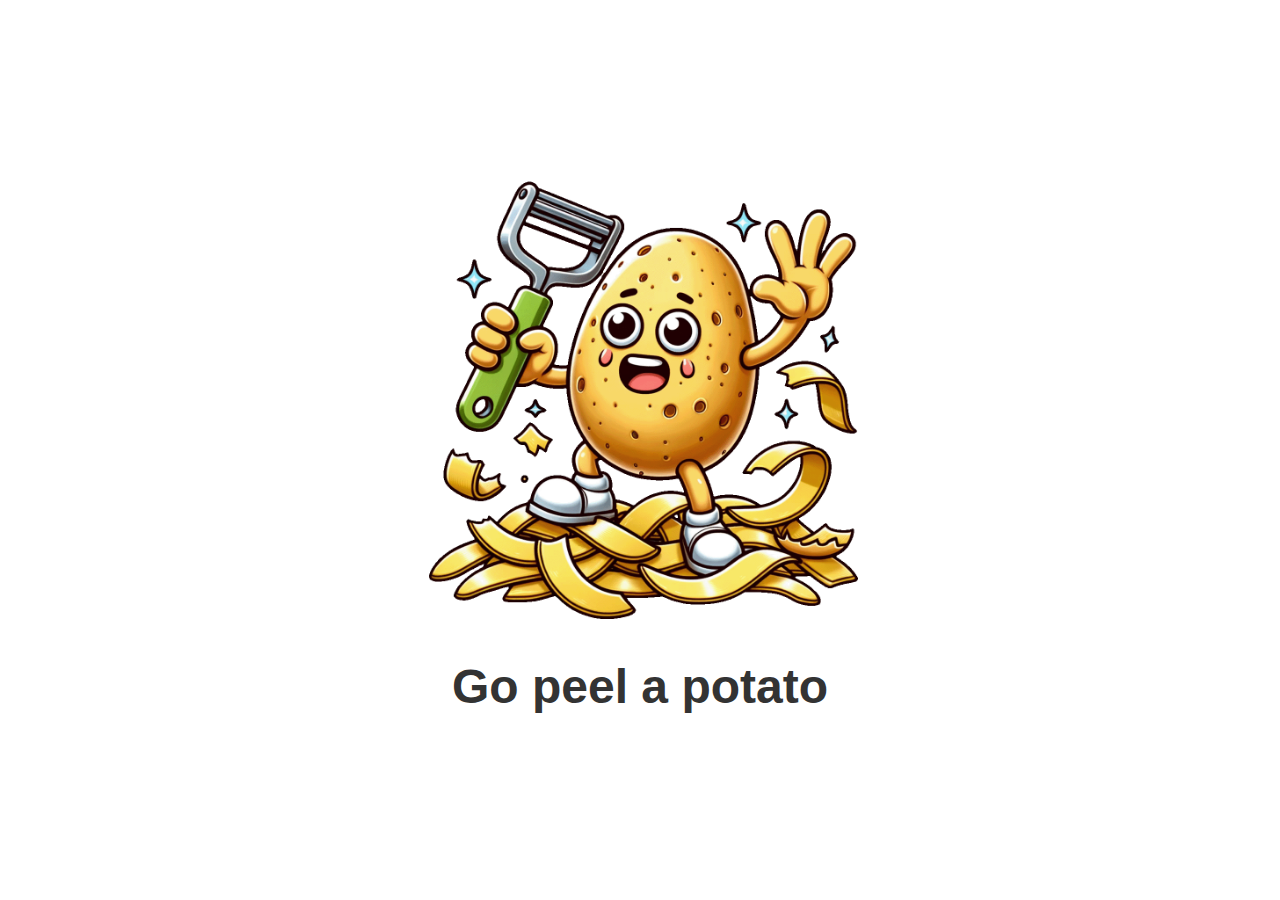
==== index.html @ 5080303d "folder change" ====
<!DOCTYPE html>
<html lang="en">

<head>
    <meta charset="UTF-8">
    <meta name="viewport" content="width=device-width, initial-scale=1.0">
    <title>Pomtato</title>
    <link rel="icon" href="favicon.ico" type="image/x-icon">
    <link href="https://cdn.jsdelivr.net/npm/bootstrap@5.1.3/dist/css/bootstrap.min.css" rel="stylesheet">
    <link href="css/main.css" rel="stylesheet">
    <script src="js/theme.js" defer></script>
</head>

<body>
    <div class="d-flex align-items-center vh-100">
        <div class="container mt-5 text-center main-box">
            <img src="img/peel_potato_web.png" alt="Description of Image" class="mx-auto d-block main-image">
            <h1 class="main-text">Go peel a potato</h1>
        </div>
    </div>
    <script src="https://cdn.jsdelivr.net/npm/bootstrap@5.1.3/dist/js/bootstrap.bundle.min.js"></script>
</body>

</html>
---- css/main.css ----
body {
  font-family: 'Arial', sans-serif;
}

footer {
  padding: 20px 0;
  background-color: #f8f9fa;
  border-top: 1px solid #dee2e6;
}

.main-image {
  max-height: 50vh;
  margin-bottom: 2em;
}

.main-text {
  font-weight: bold;
  font-size: 3em;
}

.main-box {
  margin-bottom: 3em;
}

/* Light mode styles (default) */
body.light-mode {
  background-color: #ffffff;
  color: #333333;
}

/* Dark mode styles */
body.dark-mode {
  background-color: #333333;
  color: #ffffff;
}

/* Default to system preference */
@media (prefers-color-scheme: dark) {
  body {
      background-color: #333333;
      color: #ffffff;
  }
}
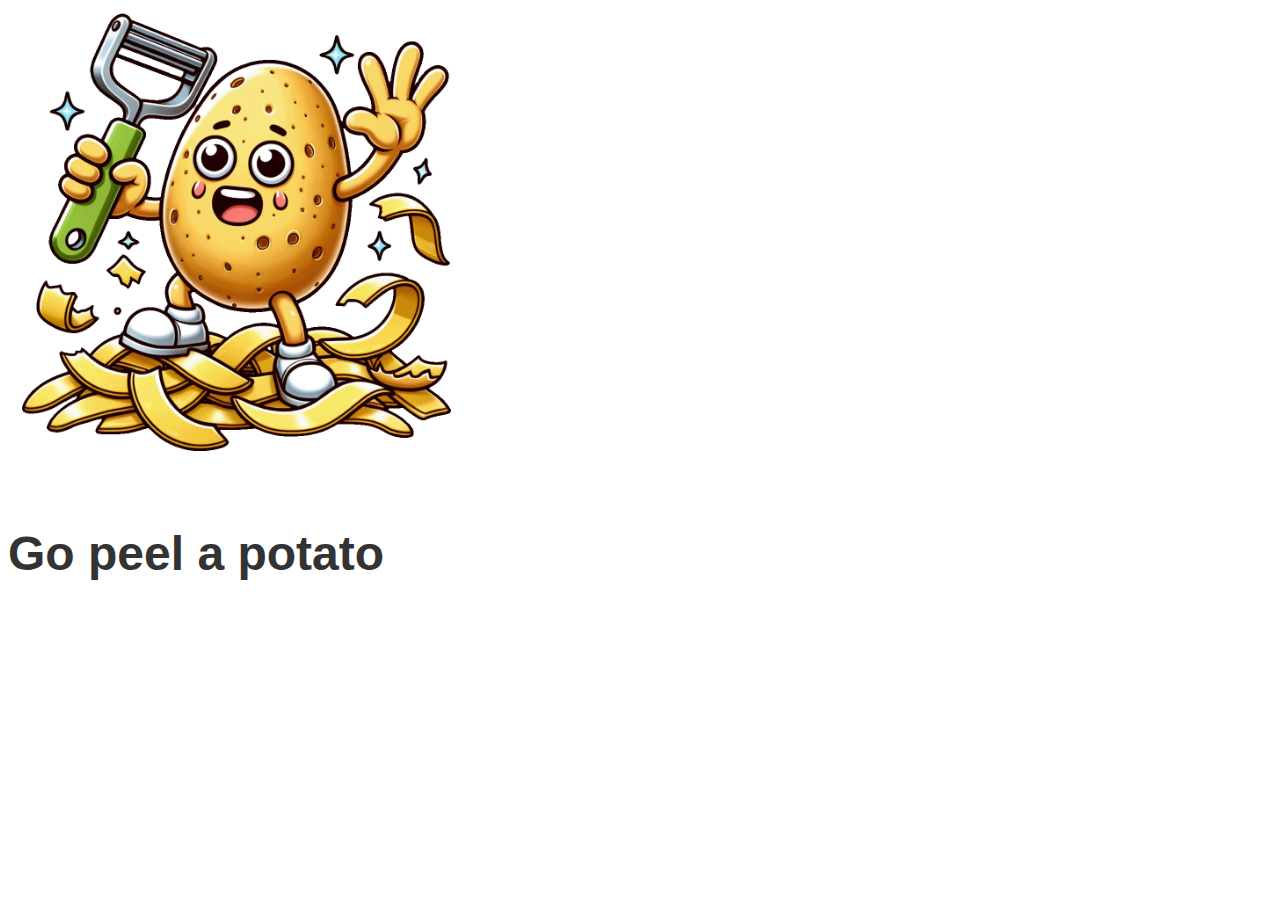
==== commit 03dd1e86: "layout improvement" ====
--- a/index.html
+++ b/index.html
@@ -6,19 +6,23 @@
     <meta name="viewport" content="width=device-width, initial-scale=1.0">
     <title>Pomtato</title>
     <link rel="icon" href="favicon.ico" type="image/x-icon">
-    <link href="https://cdn.jsdelivr.net/npm/bootstrap@5.1.3/dist/css/bootstrap.min.css" rel="stylesheet">
+
+    <!-- Stylesheets -->
+    <link href="https://cdn.jsdelivr.net/npm/bootstrap@5.1.3/dist/css/bootstrap.min.css" rel="stylesheet" integrity="sha384-1BmE4kWBq78iYhFldvKuhfTAU6auU8tT94WrHftjDbrCEXSU1oBoqyl2QvZ6jIW3" crossorigin="anonymous">
     <link href="css/main.css" rel="stylesheet">
+
+    <!-- JavaScript -->
+    <script src="https://cdn.jsdelivr.net/npm/bootstrap@5.1.3/dist/js/bootstrap.bundle.min.js" defer integrity="sha384-/bQdsTh/da6pkI1MST/rWKFNjaCP5gBSY4sEBT38Q/9RBh9AH40zEOg7Hlq2THRZ" crossorigin="anonymous"></script>
     <script src="js/theme.js" defer></script>
 </head>
 
 <body>
-    <div class="d-flex align-items-center vh-100">
-        <div class="container mt-5 text-center main-box">
-            <img src="img/peel_potato_web.png" alt="Description of Image" class="mx-auto d-block main-image">
-            <h1 class="main-text">Go peel a potato</h1>
+    <main class="d-flex align-items-center vh-100">
+        <div class="container mt-5 text-center d-flex flex-column justify-content-center align-items-center main-box">
+            <img src="img/peel_potato_web.png" alt="Illustration of a potato" class="mx-auto d-block main-image">
+            <h1 class="main-text mt-3">Go peel a potato</h1>
         </div>
-    </div>
-    <script src="https://cdn.jsdelivr.net/npm/bootstrap@5.1.3/dist/js/bootstrap.bundle.min.js"></script>
+    </main>
 </body>
 
 </html>
--- a/css/main.css
+++ b/css/main.css
@@ -10,6 +10,7 @@
 
 .main-image {
   max-height: 50vh;
+  max-width: 80vh;
   margin-bottom: 2em;
 }
 
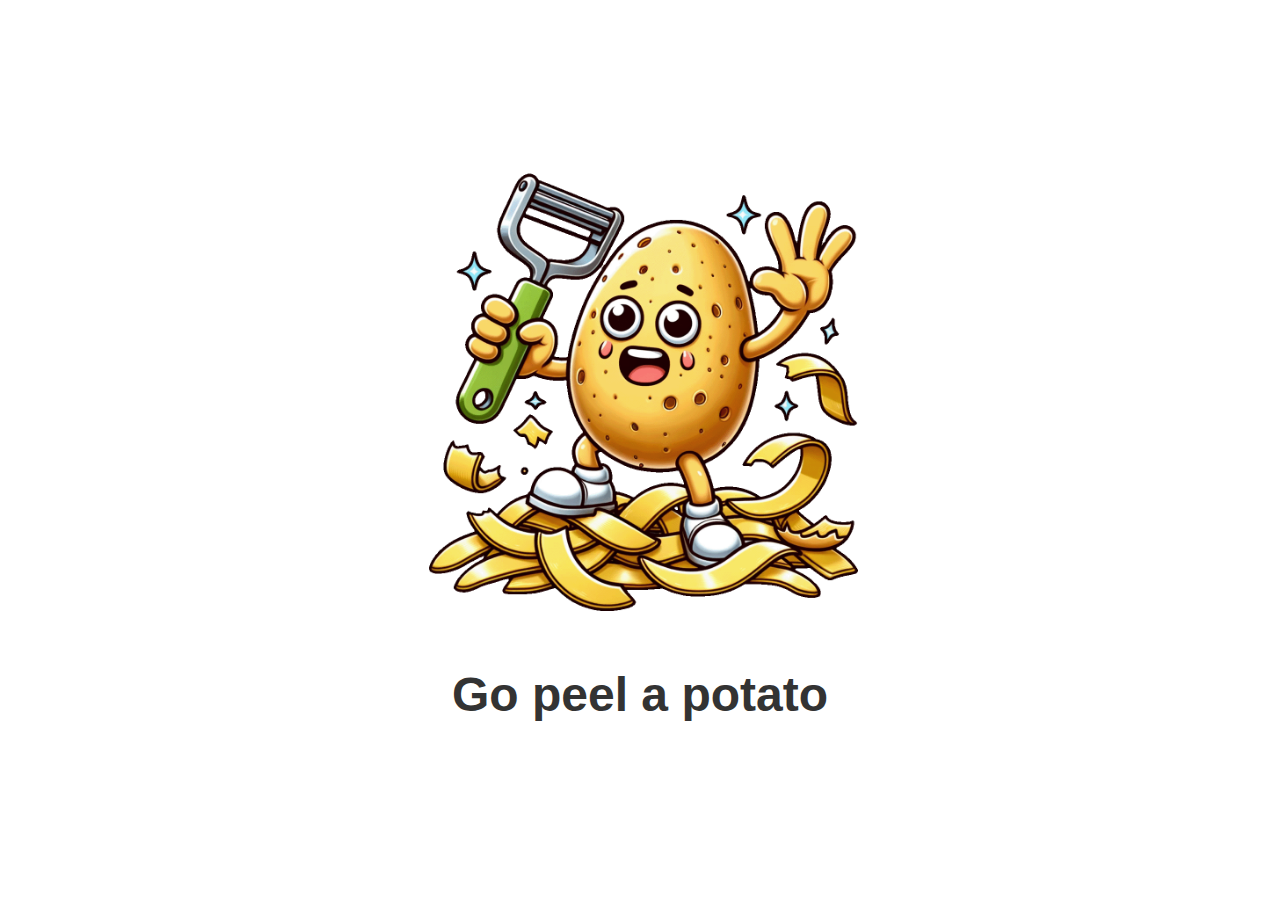
==== commit d5b73e25: "restore watch + imrpovements" ====
--- a/index.html
+++ b/index.html
@@ -8,11 +8,11 @@
     <link rel="icon" href="favicon.ico" type="image/x-icon">
 
     <!-- Stylesheets -->
-    <link href="https://cdn.jsdelivr.net/npm/bootstrap@5.1.3/dist/css/bootstrap.min.css" rel="stylesheet" integrity="sha384-1BmE4kWBq78iYhFldvKuhfTAU6auU8tT94WrHftjDbrCEXSU1oBoqyl2QvZ6jIW3" crossorigin="anonymous">
+    <link href="https://cdn.jsdelivr.net/npm/bootstrap@5.1.3/dist/css/bootstrap.min.css" rel="stylesheet" crossorigin="anonymous">
     <link href="css/main.css" rel="stylesheet">
 
     <!-- JavaScript -->
-    <script src="https://cdn.jsdelivr.net/npm/bootstrap@5.1.3/dist/js/bootstrap.bundle.min.js" defer integrity="sha384-/bQdsTh/da6pkI1MST/rWKFNjaCP5gBSY4sEBT38Q/9RBh9AH40zEOg7Hlq2THRZ" crossorigin="anonymous"></script>
+    <script src="https://cdn.jsdelivr.net/npm/bootstrap@5.1.3/dist/js/bootstrap.bundle.min.js" defer crossorigin="anonymous"></script>
     <script src="js/theme.js" defer></script>
 </head>
 
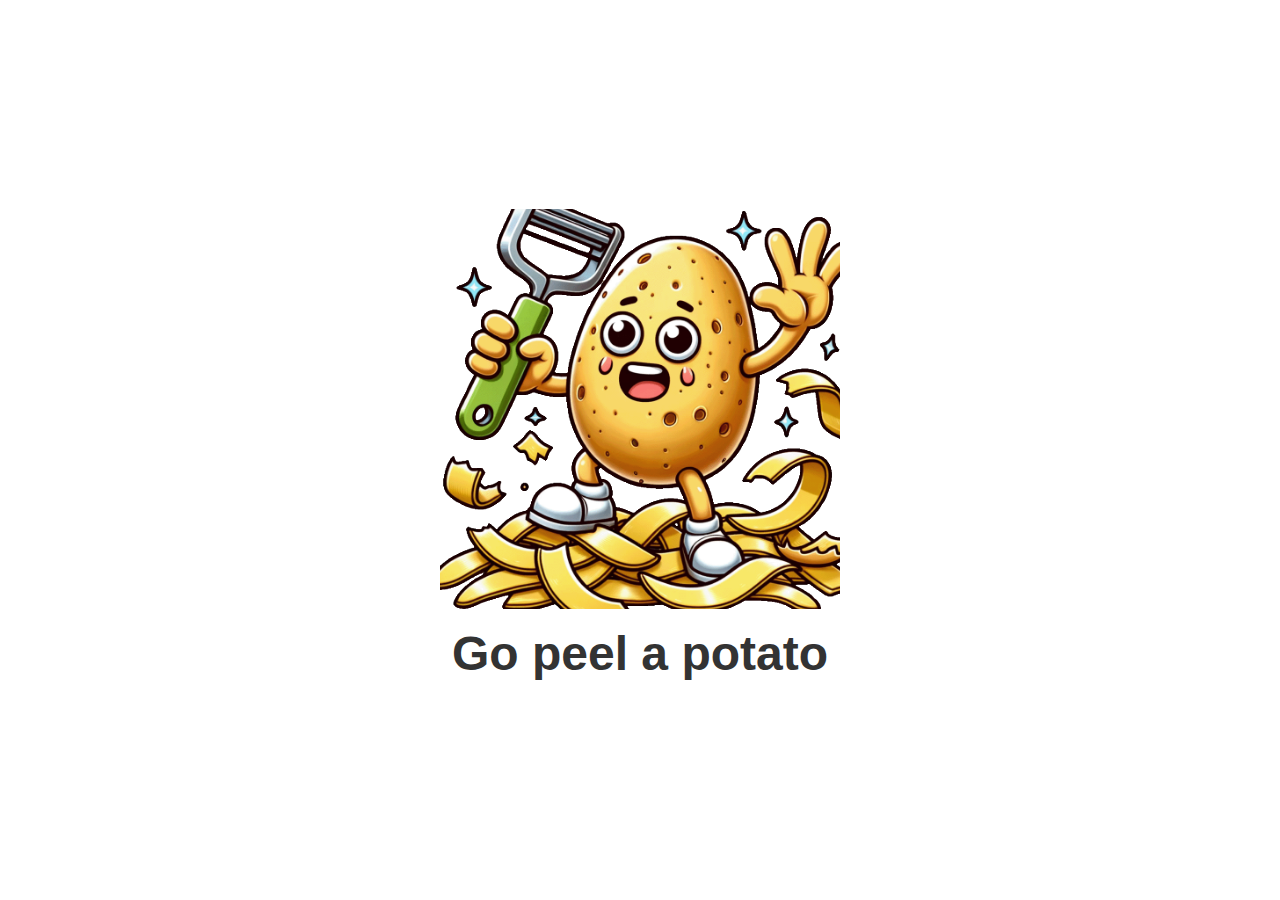
==== commit ca68da16: "glitch all" ====
--- a/index.html
+++ b/index.html
@@ -8,21 +8,48 @@
     <link rel="icon" href="favicon.ico" type="image/x-icon">
 
     <!-- Stylesheets -->
-    <link href="https://cdn.jsdelivr.net/npm/bootstrap@5.1.3/dist/css/bootstrap.min.css" rel="stylesheet" crossorigin="anonymous">
+    <link href="https://cdn.jsdelivr.net/npm/bootstrap@5.1.3/dist/css/bootstrap.min.css" rel="stylesheet"
+        crossorigin="anonymous">
     <link href="css/main.css" rel="stylesheet">
+    <link href="css/glitch.css" rel="stylesheet">
 
     <!-- JavaScript -->
-    <script src="https://cdn.jsdelivr.net/npm/bootstrap@5.1.3/dist/js/bootstrap.bundle.min.js" defer crossorigin="anonymous"></script>
+    <script src="https://cdn.jsdelivr.net/npm/bootstrap@5.1.3/dist/js/bootstrap.bundle.min.js" defer
+        crossorigin="anonymous"></script>
     <script src="js/theme.js" defer></script>
+    <script src="js/glitch.js" defer></script>
 </head>
 
 <body>
     <main class="d-flex align-items-center vh-100">
         <div class="container mt-5 text-center d-flex flex-column justify-content-center align-items-center main-box">
-            <img src="img/peel_potato_web.png" alt="Illustration of a potato" class="mx-auto d-block main-image">
-            <h1 class="main-text mt-3">Go peel a potato</h1>
+            <svg class="filter">
+                <filter id="alphaRed">
+                    <feColorMatrix mode="matrix" values="1 0 0 0 0  0 0 0 0 0  0 0 0 0 0  0 0 0 1 0" result="joint" />
+                </filter>
+                <filter id="alphaGreen">
+                    <feColorMatrix mode="matrix" values="0 0 0 0 0  0 1 0 0 0  0 0 0 0 0  0 0 0 1 0" result="joint" />
+                </filter>
+                <filter id="alphaBlue">
+                    <feColorMatrix mode="matrix" values="0 0 0 0 0  0 0 0 0 0  0 0 1 0 0  0 0 0 1 0" result="joint" />
+                </filter>
+                <filter id="alpha">
+                    <feColorMatrix type="saturate" values="0" />
+                </filter>
+            </svg>
+            <div class="page">
+                <div id="glitchimg" class="img-wrap">
+                    <img id = "ired" class="mx-auto d-block main-image" src="img/peel_potato_web.png" alt="Illustration of a potato">
+                    <img id = "igreen" class="mx-auto d-block main-image" src="img/peel_potato_web.png" alt="Illustration of a potato">
+                    <img id = "iblue" class="mx-auto d-block main-image" src="img/peel_potato_web.png" alt="Illustration of a potato">
+                </div>
+                <h1 id="glitchtxt" class="main-text mt-3">
+                    Go peel a potato
+                </h1>
+            </div>
         </div>
+        <canvas id="matrix" class="background"></canvas>
     </main>
 </body>
 
-</html>
+</html>--- a/css/main.css
+++ b/css/main.css
@@ -42,3 +42,11 @@
       color: #ffffff;
   }
 }
+
+.background{
+  color: #999999;
+  position: absolute;
+  top: 0;
+  left: 0;
+  z-index: -100;
+}--- a/css/glitch.css
+++ b/css/glitch.css
@@ -0,0 +1,193 @@
+.filter {
+  display: none;
+}
+
+.matrix {
+  visibility: hidden;
+  opacity: 0;
+  animation: 2s fadeIn;
+  animation-delay: 3s;
+  animation-fill-mode: forwards;
+}
+
+@keyframes fadeIn {
+  0% {
+    opacity: 0;
+  }
+  100% {
+    visibility: visible;
+    opacity: 1;
+  }
+}
+
+.page {
+  width: 100vw;
+  height: 100vh;
+  display: flex;
+  flex-flow: column;
+  justify-content: center;
+  align-items: center;
+  font-family: 'Barlow', sans-serif;
+}
+
+/* .filter {
+  display: none;
+} */
+
+.img-wrap {
+  width: 80%;
+  height: 80%;
+  max-width: 400px;
+  max-height: 400px;
+  position: relative;
+  overflow: hidden;
+}
+
+.img-wrap img {
+  max-height: 50vh;
+  max-width: 80vw;
+  margin-bottom: 2em;
+  object-fit: cover;
+  position: absolute;
+  top: 50%;
+  left: 50%;
+  transform: translate(-50%, -50%);
+}
+
+.img-wrap .red {
+  filter: url(#alphaRed);
+  mix-blend-mode: lighten;
+}
+
+.img-wrap .green {
+  filter: url(#alphaGreen);
+  mix-blend-mode: lighten;
+}
+
+.img-wrap .blue {
+  filter: url(#alphaBlue);
+  mix-blend-mode: lighten;
+}
+
+.img-wrap .text::before {
+  display: block;
+  width: 100%;
+  height: 100%;
+  background-color: #000;
+  position: absolute;
+  top: 50%;
+  left: 50%;
+  transform: scale(0, 1) translate(-50%, -50%);
+  transform-origin: center left;
+  transition: transform 0.2s;
+  z-index: 0;
+}
+
+.glitch {
+  --time: 0.3s;
+}
+
+.glitch .red {
+  transform: translate(-49.5%, -49.8%);
+  animation-name: imgGlitch;
+  animation-duration: var(--time);
+  animation-timing-function: linear;
+  animation-iteration-count: infinite;
+}
+
+.glitch .green {
+  transform: translate(-50.5%, -48.8%);
+  animation-name: imgGlitch;
+  animation-duration: var(--time);
+  animation-timing-function: linear;
+  animation-iteration-count: infinite;
+}
+
+.glitch .blue {
+  transform: translate(-50.5%, -50.8%);
+  animation-name: imgGlitch;
+  animation-duration: var(--time);
+  animation-timing-function: linear;
+  animation-iteration-count: infinite;
+}
+
+.glitch .text {
+  opacity: 1;
+}
+
+.glitch .text::before {
+  transform: scale(1, 1) translate(-50%, -50%);
+}
+
+@keyframes imgGlitch {
+  0% {
+    clip-path: path("M400,21.66V10.49h-116.29V0H39.36V54.56H0v36.09H101.25v9.77H.23v5.52H101.25v14.44H22.77v15.29H13.82v39.06H.23v6.79H13.82v15.29h60.63v20.81H10.25v51.17H.23v26.75H61.69v30.57h-29.35v12.1H0v30.57H22.77v31.36H400v-25.41h-31.43v-5.95h31.43v-8.28h-31.43v-15.92h-9.57v-14.65h32.56v-13.38h8.44v-10.83h-8.44v-52.23h-79.37v-21.02h69.78v-7.64h18.03v-24.7h-8.44v-52.58h-22.99v-11.89h31.43v-15.29h-31.43v-36.3h31.43V35.03h-116.29v-13.38h116.29ZM138.57,120.38h15.14v15.29h-15.14v-15.29ZM74.45,386.85v-18.08h39.56v14.01h144.19v4.06H74.45Zm89.32-42.28v-6.37h-34.45v-12.1h48.49v18.47h-14.04Zm56.73-25.48h-5.05v-2.55h5.05v2.55Zm-5.05-13.38v-10.19h5.05v10.19h-5.05Z");
+ }
+  50% {
+    clip-path: path("M398.2,238.77v-14.06h2.28v-24.74h-2.28v-37.76h-8.45v-4.24H215.93v-3.23h178.76v-61.25H254.7v-3.19h33.11v-11.59h102.55V29.58h-52.25V0H93.75V13.18H0v11.19H39.84v29.77H.48v36.15H39.84v28.22H18.22v6.81h5.04v10.06H14.3v61.25h60.63v2.12H1.05v56.57H29.76v21.71H96.62v3.81h4.79v7.66h-3.83v-6.14H.6v14.67H62.17v13.8H.48v30.62H82.37v3.83h35.94v8.77H15.17v13.3H118.31v8.77H.48v23.84H244.84v-12.97h134.3v-18.11h21.34v-8.29h-21.34v-26.19h19.02v-25.45h-42.19v-26.19h18.5v-1.93h26.01v-10.85h-26.01v-25.51h-71.49v-5.73h95.22Zm-171.06-75.27v14.95h-11.21v-14.95h11.21Zm-88.09-38.17h38.45v-5.25h15.55v15.31h-54.01v-10.06Zm76.88,189.34v-3.83h40.42v14.92h-10.22v-11.09h-30.21Zm-45.94,30.62h7.52v8.77h-7.52v-8.77Zm0,22.07h7.52v8.77h-7.52v-8.77Z");
+ }
+  100% {
+    clip-path: path("M400.21,112.61v-15.31H234.82v-9.04h52.51v-6.59h112.67V32.54h-33.6V6.06h-95.3V0H69.47V2.36H29.34V13.55h40.13v7.51H32.34v20.87h-12.38v10.18H0v36.15H19.96v49.37h18.2v23.05H13.82v11.8H.23v6.81H13.82v37.96h18.52v22.74H13.14v13.3h19.2v8.96h106.23v4.44H.23v26.8H61.69v30.62h-29.35v14.67H114.47v11.23H17.55v30.62h18.3v17.63h51.68v-17.63h26.94v11.98h143.72v5.65h141.81v-25.45h-114.47v-5.21h101.25v-.75h13.22v-8.29h-13.22v-29.24h-17.58v-10.32h30.72v-10.85h-30.72v-5.11h30.72v-31.26h-16.99v-29.1h17.08v-24.74h-60.14v-6.74h-24.11v-8.11h70.6v-61.25h-20.92v-29.24h34.78Zm-164.97,180.87v-8.94h88.66v12.37h-108.46v-3.43h19.79Zm-50.53-151.63v18.82h-30.76v-23.05h71.6v4.23h-40.84Z");
+ }
+}
+
+.textglitch {
+  font-size: 5rem;
+  font-weight: bold;
+  text-transform: uppercase;
+  position: relative;
+  text-shadow: 0.05em 0 0 #00fffc, -0.03em -0.04em 0 #fc00ff,
+    0.025em 0.04em 0 #fffc00;
+  animation: glitch 725ms infinite;
+}
+
+.textglitch span {
+  position: absolute;
+  top: 0;
+  left: 0;
+}
+
+.textglitch span:first-child {
+  animation: glitch 500ms infinite;
+  clip-path: polygon(0 0, 100% 0, 100% 35%, 0 35%);
+  transform: translate(-0.04em, -0.03em);
+  opacity: 0.75;
+}
+
+.textglitch span:last-child {
+  animation: glitch 375ms infinite;
+  clip-path: polygon(0 65%, 100% 65%, 100% 100%, 0 100%);
+  transform: translate(0.04em, 0.03em);
+  opacity: 0.75;
+}
+
+@keyframes glitch {
+  0% {
+    text-shadow: 0.05em 0 0 #00fffc, -0.03em -0.04em 0 #fc00ff,
+      0.025em 0.04em 0 #fffc00;
+  }
+  15% {
+    text-shadow: 0.05em 0 0 #00fffc, -0.03em -0.04em 0 #fc00ff,
+      0.025em 0.04em 0 #fffc00;
+  }
+  16% {
+    text-shadow: -0.05em -0.025em 0 #00fffc, 0.025em 0.035em 0 #fc00ff,
+      -0.05em -0.05em 0 #fffc00;
+  }
+  49% {
+    text-shadow: -0.05em -0.025em 0 #00fffc, 0.025em 0.035em 0 #fc00ff,
+      -0.05em -0.05em 0 #fffc00;
+  }
+  50% {
+    text-shadow: 0.05em 0.035em 0 #00fffc, 0.03em 0 0 #fc00ff,
+      0 -0.04em 0 #fffc00;
+  }
+  99% {
+    text-shadow: 0.05em 0.035em 0 #00fffc, 0.03em 0 0 #fc00ff,
+      0 -0.04em 0 #fffc00;
+  }
+  100% {
+    text-shadow: -0.05em 0 0 #00fffc, -0.025em -0.04em 0 #fc00ff,
+      -0.04em -0.025em 0 #fffc00;
+  }
+}
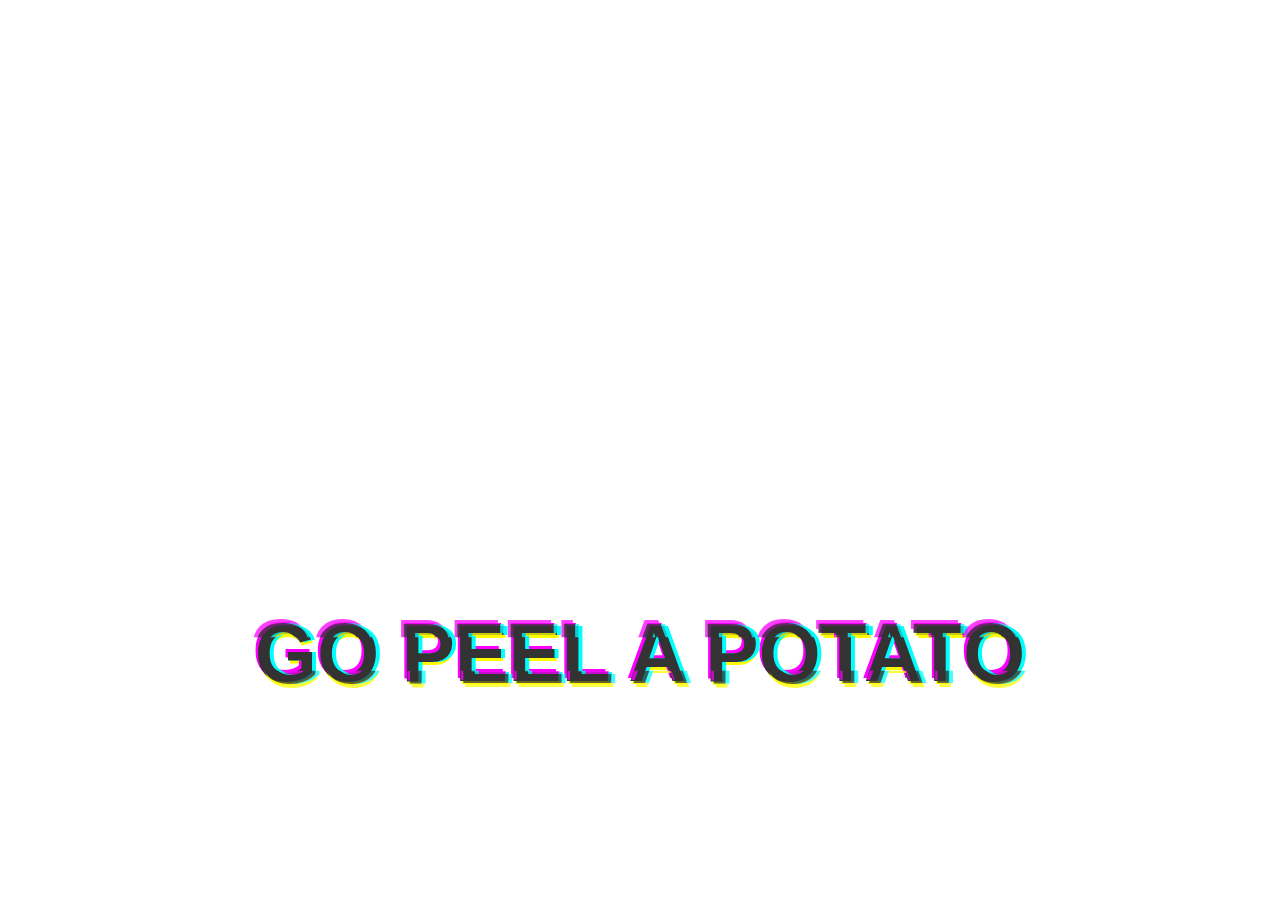
==== commit e15fde92: "force no cache" ====
--- a/index.html
+++ b/index.html
@@ -4,6 +4,11 @@
 <head>
     <meta charset="UTF-8">
     <meta name="viewport" content="width=device-width, initial-scale=1.0">
+    <meta http-equiv="cache-control" content="max-age=0">
+    <meta http-equiv="cache-control" content="no-cache">
+    <meta http-equiv="expires" content="-1">
+    <meta http-equiv="expires" content="Tue, 01 Jan 1980 11:00:00 GMT">
+    <meta http-equiv="pragma" content="no-cache">
     <title>Pomtato</title>
     <link rel="icon" href="favicon.ico" type="image/x-icon">
 
--- a/css/glitch.css
+++ b/css/glitch.css
@@ -1,5 +1,9 @@
 .filter {
   display: none;
+}
+
+.body {
+  background: #000 !important;
 }
 
 .matrix {
